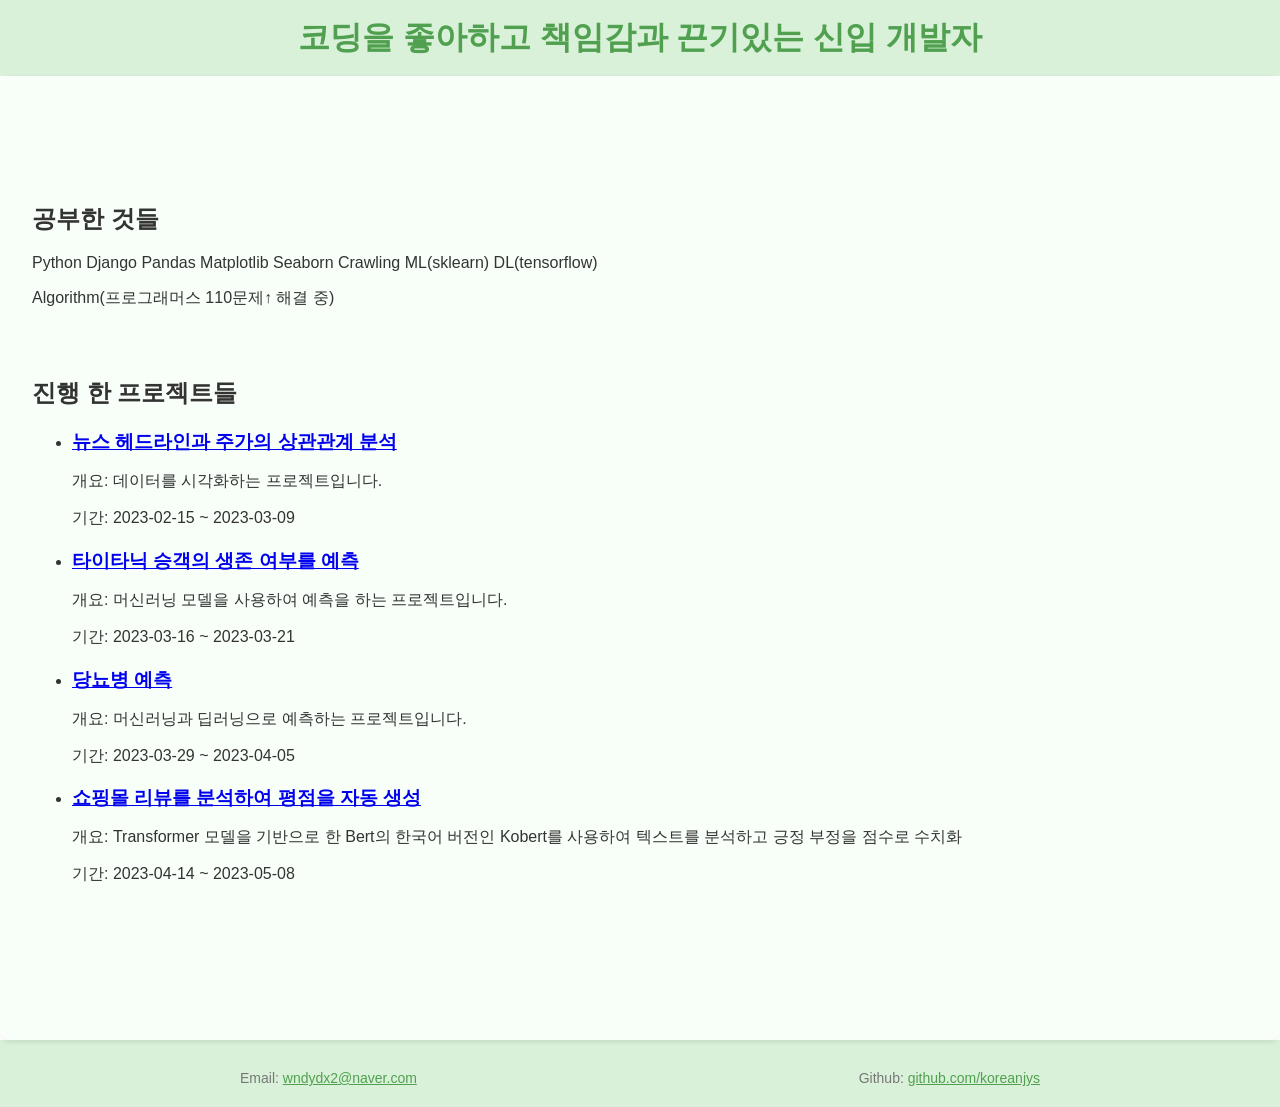
==== index.html @ 9a5b3128 "project update" ====
<!DOCTYPE html>
<html lang="en">
<head>
    <meta charset="UTF-8">
    <meta name="viewport" content="width=device-width, initial-scale=1.0">
    <title>JYS 포트폴리오</title>
    <link rel="stylesheet" href="style.css">

</head>
<body>
    <header>
        <h1>코딩을 좋아하고 책임감과 끈기있는 신입 개발자</h1>
    </header>

    <main class="landscape-section">
        <section id="study">
            <h2>공부한 것들</h2>
            <p>Python Django Pandas Matplotlib Seaborn Crawling ML(sklearn) DL(tensorflow)</p>
            <p>Algorithm(프로그래머스 110문제↑ 해결 중)</p>
        </section>

        <section id="projects">
            <h2>진행 한 프로젝트들</h2>
            <ul>
                <li>
                    <h3><a href="https://github.com/koreanjys/sw_project_1_data_visualization.git">뉴스 헤드라인과 주가의 상관관계 분석</a></h3>
                    <p>개요: 데이터를 시각화하는 프로젝트입니다.</p>
                    <p>기간: 2023-02-15 ~ 2023-03-09</p>
                </li>
                
                <li>
                    <h3><a href="https://github.com/koreanjys/sw_project_2_semi_ML.git">타이타닉 승객의 생존 여부를 예측</a></h3>
                    <p>개요: 머신러닝 모델을 사용하여 예측을 하는 프로젝트입니다.</p>
                    <p>기간: 2023-03-16 ~ 2023-03-21</p>
                </li>

                <li>
                    <h3><a href="https://github.com/koreanjys/sw_project_3_semi_DL.git">당뇨병 예측</a></h3>
                    <p>개요: 머신러닝과 딥러닝으로 예측하는 프로젝트입니다.</p>
                    <p>기간: 2023-03-29 ~ 2023-04-05</p>
                </li>

                <li>
                    <h3><a href="https://github.com/koreanjys/sw_project_4_review_to_point.git">쇼핑몰 리뷰를 분석하여 평점을 자동 생성</a></h3>
                    <p>개요: Transformer 모델을 기반으로 한 Bert의 한국어 버전인 Kobert를 사용하여 텍스트를 분석하고 긍정 부정을 점수로 수치화</p>
                    <p>기간: 2023-04-14 ~ 2023-05-08</p>
                </li>
            </ul>
        </section>
    </main>

    <footer>
        <section>
            <p>Email: <a href="#" id="email-link">wndydx2@naver.com</a></p>
            <p>Github: <a href="https://github.com/koreanjys" target="_blank">github.com/koreanjys</a></p>
            <!-- 필요한 다른 연락처 정보도 추가 가능 -->
        </section>
    </footer>

    <script src="script.js"></script> <!-- 스크립트 파일 추가 -->

</body>
</html>
---- style.css ----
/* style.css */


/* body */

body {
    margin: 0;
    padding: 0;
    font-family: Arial, sans-serif;
    color: #333;
}


/* .landscape-section */

.landscape-section {
    position: relative; /* Create a new stacking context */
    background-image: url("https://cdn.pixabay.com/photo/2022/08/13/18/25/river-7384240_1280.jpg");
    background-size: cover;
    background-position: center;
    background-repeat: no-repeat;
    padding: 2rem; /* Adjust the padding as needed */
    min-height: 100vh; /* or set a specific height for the section */
}

.landscape-section::before {
    content: ""; /* Create a pseudo-element */
    position: absolute;
    top: 0;
    left: 0;
    right: 0;
    bottom: 0;
    background-color: rgba(255, 255, 255, 0.5); /* Change the alpha value (0.5 here) to adjust the overlay opacity */
}

.landscape-section section {
    position: relative; /* Create a new stacking context */
    color: #333; /* Set the text color */
    z-index: 1; /* Ensure that the text is above the overlay */
}


/* header */

header {
    background-color: #d9f1d9; /* 연한 올리브색 배경 */
    padding: 1rem;
    text-align: center;
}

header h1 {
    margin: 0;
    color: #50a050; /* 연한 라임색 헤더 텍스트 색상 설정 */
}


/* main */

main {
    flex: 1; /* 메인 콘텐츠 영역이 남은 공간을 전부 차지하도록 함 */
    display: flex;
    flex-direction: column;
    align-items: flex-start;
    justify-content: center;
    padding: 2rem;
    background-color: #f2fff2; /* 연한 밝은 민트색 배경 */
    border-radius: 10px; /* 구역을 둥글게 만들기 */
    box-shadow: 0px 2px 5px rgba(0, 0, 0, 0.1); /* 그림자 추가 */
}

section {
    margin-bottom: 2rem;
}

h2 {
    color: #333; /* 연한 라임색 섹션 헤더 색상 설정 */
}

h3 {
    color: #333; /* 연한 올리브색 프로젝트 제목 색상 설정 */
    margin-bottom: 0.5rem;
}


/* footer */

footer {
    background-color: #d9f1d9; /* 연한 올리브색 배경 */
    padding: 1rem;
    text-align: center;
}

footer section {
    display: flex;
    flex-direction: row;
    align-items: center;
    justify-content: space-between; /* 요소들 사이의 간격을 띄우기 위해 space-between 사용 */
    max-width: 800px;
    margin: 0 auto;
}

footer h2 {
    color: #50a050; /* 연한 라임색 푸터 섹션 헤더 색상 설정 */
}

footer p {
    font-size: 14px;
    color: #777; /* 푸터 텍스트 색상 설정 */
    margin-bottom: 5px; /* 각 요소들의 마진 조정 */
}

footer a {
    color: #50a050; /* 연한 라임색 푸터 링크 색상 설정 */
    text-decoration: underline; /* 푸터 링크 텍스트 밑줄 추가 */
    margin-bottom: 5px; /* 각 요소들의 마진 조정 */
}
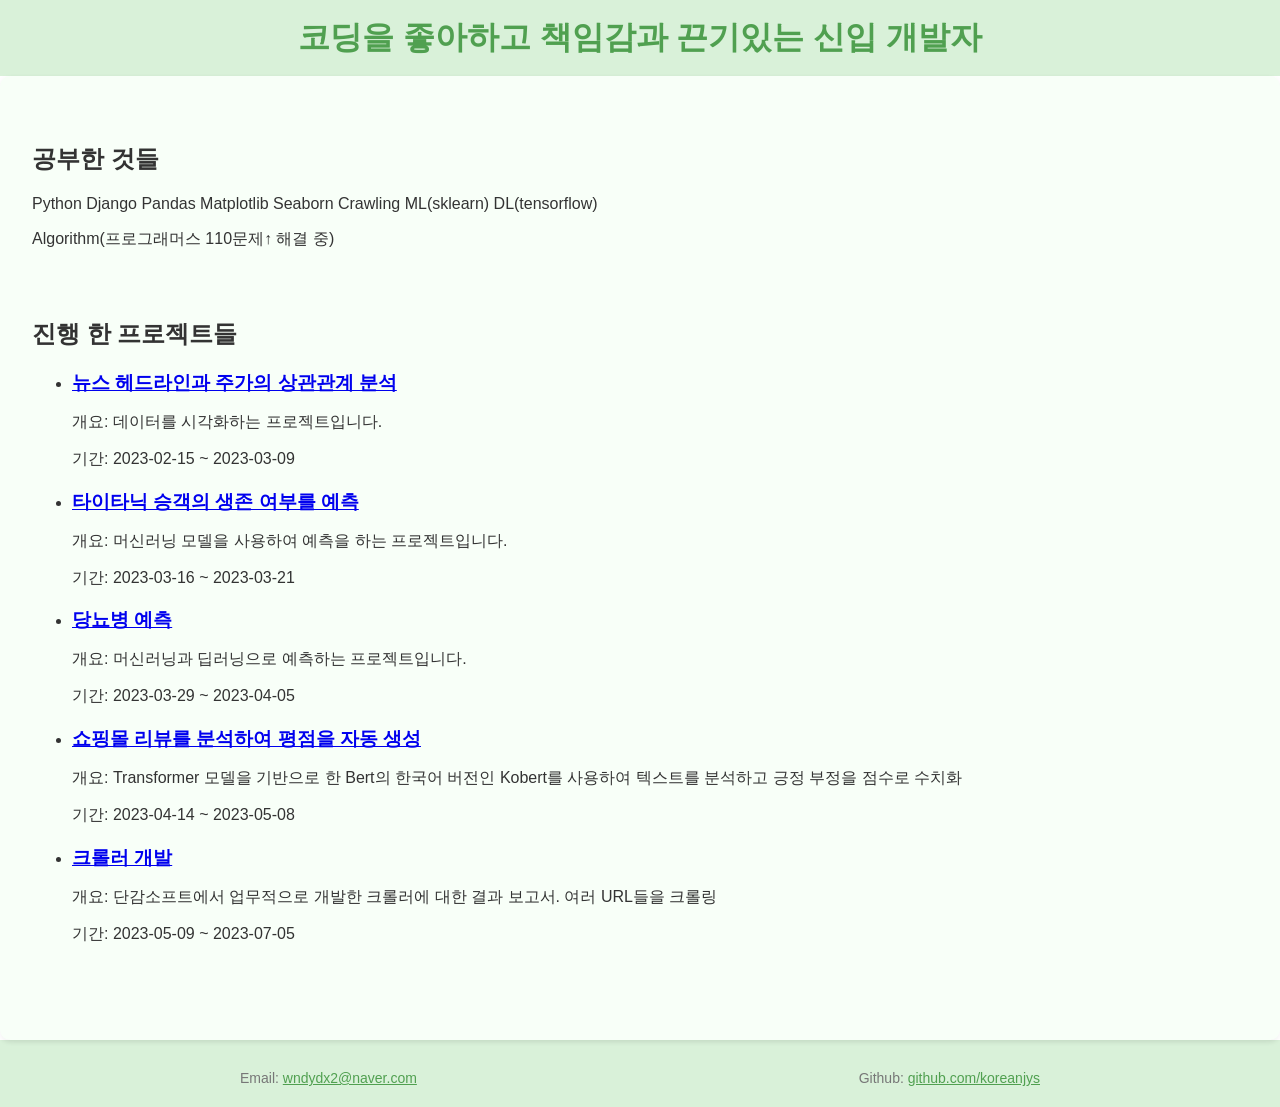
==== commit 3312643e: "update" ====
--- a/index.html
+++ b/index.html
@@ -45,6 +45,12 @@
                     <p>개요: Transformer 모델을 기반으로 한 Bert의 한국어 버전인 Kobert를 사용하여 텍스트를 분석하고 긍정 부정을 점수로 수치화</p>
                     <p>기간: 2023-04-14 ~ 2023-05-08</p>
                 </li>
+
+                <li>
+                    <h3><a href="https://github.com/koreanjys/onboarding_work.git">크롤러 개발</a></h3>
+                    <p>개요: 단감소프트에서 업무적으로 개발한 크롤러에 대한 결과 보고서. 여러 URL들을 크롤링</p>
+                    <p>기간: 2023-05-09 ~ 2023-07-05</p>
+                </li>
             </ul>
         </section>
     </main>
--- a/style.css
+++ b/style.css
@@ -15,7 +15,7 @@
 
 .landscape-section {
     position: relative; /* Create a new stacking context */
-    background-image: url("https://cdn.pixabay.com/photo/2022/08/13/18/25/river-7384240_1280.jpg");
+    background-image: url("https://cdn.pixabay.com/photo/2016/09/16/19/14/day-1674886_1280.png");
     background-size: cover;
     background-position: center;
     background-repeat: no-repeat;
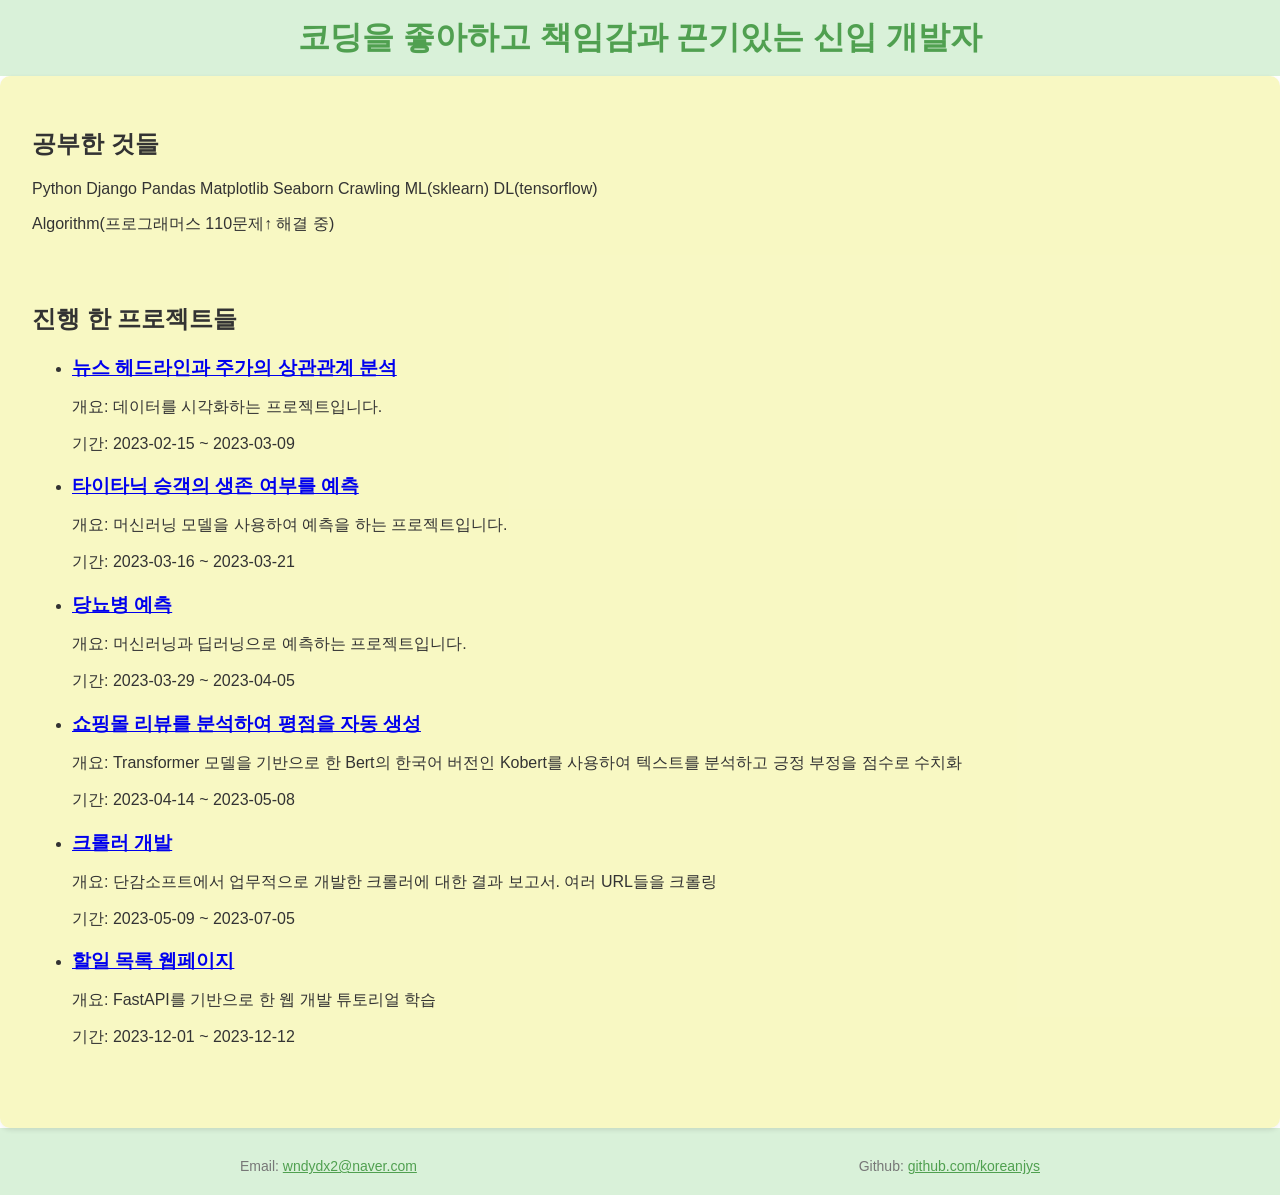
==== commit fcb5a4e5: "FastAPI dev" ====
--- a/index.html
+++ b/index.html
@@ -51,6 +51,12 @@
                     <p>개요: 단감소프트에서 업무적으로 개발한 크롤러에 대한 결과 보고서. 여러 URL들을 크롤링</p>
                     <p>기간: 2023-05-09 ~ 2023-07-05</p>
                 </li>
+
+                <li>
+                    <h3><a href="https://github.com/koreanjys/todos.git">할일 목록 웹페이지</a></h3>
+                    <p>개요: FastAPI를 기반으로 한 웹 개발 튜토리얼 학습</p>
+                    <p>기간: 2023-12-01 ~ 2023-12-12</p>
+                </li>
             </ul>
         </section>
     </main>
--- a/style.css
+++ b/style.css
@@ -15,13 +15,11 @@
 
 .landscape-section {
     position: relative; /* Create a new stacking context */
-    background-image: url("https://cdn.pixabay.com/photo/2016/09/16/19/14/day-1674886_1280.png");
-    background-size: cover;
-    background-position: center;
-    background-repeat: no-repeat;
+    background-color: #f1f188; /* Replace this with the desired color */
     padding: 2rem; /* Adjust the padding as needed */
     min-height: 100vh; /* or set a specific height for the section */
 }
+
 
 .landscape-section::before {
     content: ""; /* Create a pseudo-element */
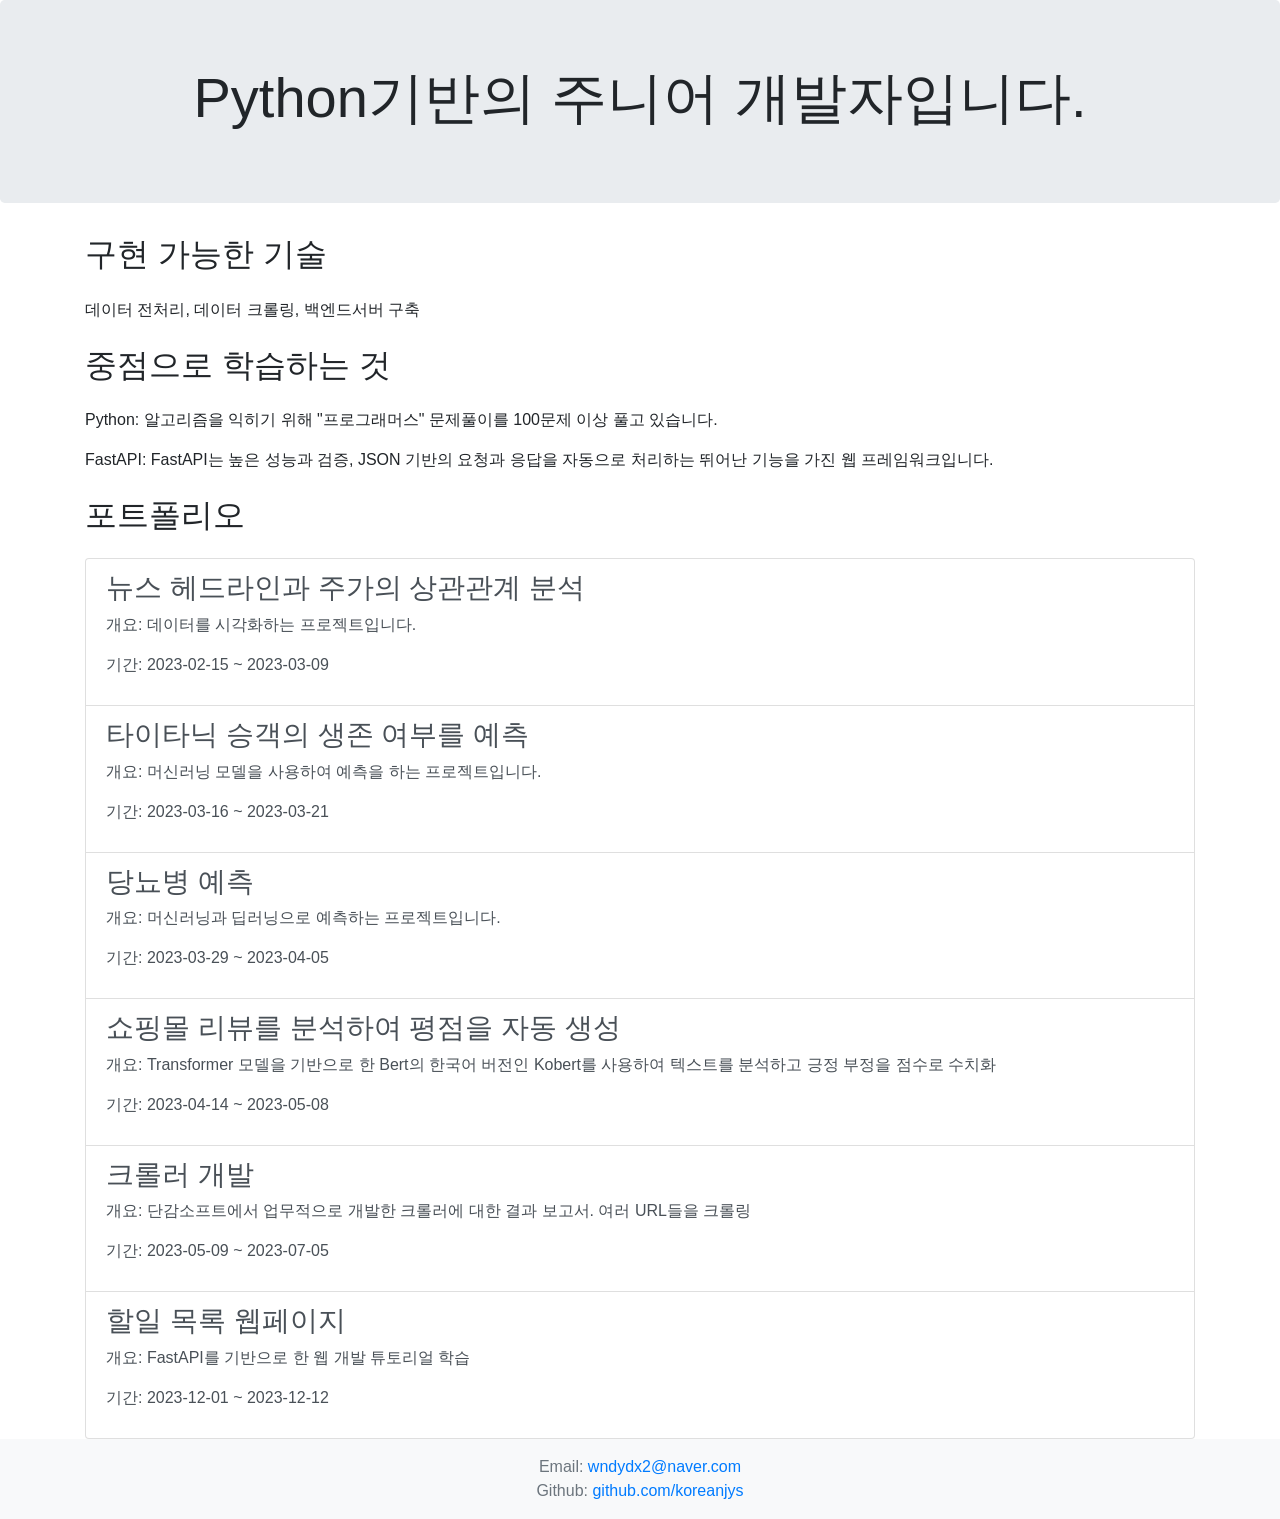
==== commit e1d2deb0: "edit my popol" ====
--- a/index.html
+++ b/index.html
@@ -1,75 +1,95 @@
 <!DOCTYPE html>
-<html lang="en">
+<html lang="ko">
 <head>
     <meta charset="UTF-8">
-    <meta name="viewport" content="width=device-width, initial-scale=1.0">
+    <meta name="viewport" content="width=device-width, initial-scale=1">
     <title>JYS 포트폴리오</title>
-    <link rel="stylesheet" href="style.css">
 
+    <!-- Bootstrap CSS -->
+    <link href="https://stackpath.bootstrapcdn.com/bootstrap/4.5.2/css/bootstrap.min.css" rel="stylesheet">
 </head>
 <body>
     <header>
-        <h1>코딩을 좋아하고 책임감과 끈기있는 신입 개발자</h1>
+        <div class="jumbotron text-center">
+            <h1 class="display-4">Python기반의 주니어 개발자입니다.</h1>
+        </div>
     </header>
 
-    <main class="landscape-section">
+    <main class="container">
         <section id="study">
-            <h2>공부한 것들</h2>
-            <p>Python Django Pandas Matplotlib Seaborn Crawling ML(sklearn) DL(tensorflow)</p>
-            <p>Algorithm(프로그래머스 110문제↑ 해결 중)</p>
+            <h2 class="my-4">구현 가능한 기술</h2>
+            <p>데이터 전처리, 데이터 크롤링, 백엔드서버 구축</p>
+            <h2 class="my-4">중점으로 학습하는 것</h2>
+            <p>Python: 알고리즘을 익히기 위해 "프로그래머스" 문제풀이를 100문제 이상 풀고 있습니다.</p>
+            <p>FastAPI: FastAPI는 높은 성능과 검증, JSON 기반의 요청과 응답을 자동으로 처리하는 뛰어난 기능을 가진 웹 프레임워크입니다.</p>
         </section>
 
         <section id="projects">
-            <h2>진행 한 프로젝트들</h2>
-            <ul>
-                <li>
-                    <h3><a href="https://github.com/koreanjys/sw_project_1_data_visualization.git">뉴스 헤드라인과 주가의 상관관계 분석</a></h3>
-                    <p>개요: 데이터를 시각화하는 프로젝트입니다.</p>
-                    <p>기간: 2023-02-15 ~ 2023-03-09</p>
-                </li>
-                
-                <li>
-                    <h3><a href="https://github.com/koreanjys/sw_project_2_semi_ML.git">타이타닉 승객의 생존 여부를 예측</a></h3>
-                    <p>개요: 머신러닝 모델을 사용하여 예측을 하는 프로젝트입니다.</p>
-                    <p>기간: 2023-03-16 ~ 2023-03-21</p>
-                </li>
+            <h2 class="my-4">포트폴리오</h2>
+            <div class="list-group">
+                <!-- 프로젝트들을 list-group-item으로 추가 -->
+                <a href="https://github.com/koreanjys/sw_project_1_data_visualization.git" class="list-group-item list-group-item-action">
+                    <div>
+                        <h3>뉴스 헤드라인과 주가의 상관관계 분석</h3>
+                        <p>개요: 데이터를 시각화하는 프로젝트입니다.</p>
+                        <p>기간: 2023-02-15 ~ 2023-03-09</p>
+                    </div>
+                </a>
 
-                <li>
-                    <h3><a href="https://github.com/koreanjys/sw_project_3_semi_DL.git">당뇨병 예측</a></h3>
-                    <p>개요: 머신러닝과 딥러닝으로 예측하는 프로젝트입니다.</p>
-                    <p>기간: 2023-03-29 ~ 2023-04-05</p>
-                </li>
+                <a href="https://github.com/koreanjys/sw_project_2_semi_ML.git" class="list-group-item list-group-item-action">
+                    <div>
+                        <h3>타이타닉 승객의 생존 여부를 예측</h3>
+                        <p>개요: 머신러닝 모델을 사용하여 예측을 하는 프로젝트입니다.</p>
+                        <p>기간: 2023-03-16 ~ 2023-03-21</p>
+                    </div>
+                </a>
 
-                <li>
-                    <h3><a href="https://github.com/koreanjys/sw_project_4_review_to_point.git">쇼핑몰 리뷰를 분석하여 평점을 자동 생성</a></h3>
-                    <p>개요: Transformer 모델을 기반으로 한 Bert의 한국어 버전인 Kobert를 사용하여 텍스트를 분석하고 긍정 부정을 점수로 수치화</p>
-                    <p>기간: 2023-04-14 ~ 2023-05-08</p>
-                </li>
+                <a href="https://github.com/koreanjys/sw_project_3_semi_DL.git" class="list-group-item list-group-item-action">
+                    <div>
+                        <h3>당뇨병 예측</h3>
+                        <p>개요: 머신러닝과 딥러닝으로 예측하는 프로젝트입니다.</p>
+                        <p>기간: 2023-03-29 ~ 2023-04-05</p>
+                    </div>
+                </a>
 
-                <li>
-                    <h3><a href="https://github.com/koreanjys/onboarding_work.git">크롤러 개발</a></h3>
-                    <p>개요: 단감소프트에서 업무적으로 개발한 크롤러에 대한 결과 보고서. 여러 URL들을 크롤링</p>
-                    <p>기간: 2023-05-09 ~ 2023-07-05</p>
-                </li>
+                <a href="https://github.com/koreanjys/sw_project_4_review_to_point.git" class="list-group-item list-group-item-action">
+                    <div>
+                        <h3>쇼핑몰 리뷰를 분석하여 평점을 자동 생성</h3>
+                        <p>개요: Transformer 모델을 기반으로 한 Bert의 한국어 버전인 Kobert를 사용하여 텍스트를 분석하고 긍정 부정을 점수로 수치화</p>
+                        <p>기간: 2023-04-14 ~ 2023-05-08</p>
+                    </div>
+                </a>
 
-                <li>
-                    <h3><a href="https://github.com/koreanjys/todos.git">할일 목록 웹페이지</a></h3>
-                    <p>개요: FastAPI를 기반으로 한 웹 개발 튜토리얼 학습</p>
-                    <p>기간: 2023-12-01 ~ 2023-12-12</p>
-                </li>
-            </ul>
+                <a href="https://github.com/koreanjys/onboarding_work.git" class="list-group-item list-group-item-action">
+                    <div>
+                        <h3>크롤러 개발</h3>
+                        <p>개요: 단감소프트에서 업무적으로 개발한 크롤러에 대한 결과 보고서. 여러 URL들을 크롤링</p>
+                        <p>기간: 2023-05-09 ~ 2023-07-05</p>
+                    </div>
+                </a>
+
+                <a href="https://github.com/koreanjys/todos.git" class="list-group-item list-group-item-action">
+                    <div>
+                        <h3>할일 목록 웹페이지</h3>
+                        <p>개요: FastAPI를 기반으로 한 웹 개발 튜토리얼 학습</p>
+                        <p>기간: 2023-12-01 ~ 2023-12-12</p>
+                    </div>
+                </a>
+
+            </div>
         </section>
     </main>
 
-    <footer>
-        <section>
-            <p>Email: <a href="#" id="email-link">wndydx2@naver.com</a></p>
-            <p>Github: <a href="https://github.com/koreanjys" target="_blank">github.com/koreanjys</a></p>
-            <!-- 필요한 다른 연락처 정보도 추가 가능 -->
-        </section>
+    <footer class="footer mt-auto py-3 bg-light">
+        <div class="container text-center">
+            <span class="text-muted">Email: <a href="#" id="email-link">wndydx2@naver.com</a></span><br>
+            <span class="text-muted">Github: <a href="https://github.com/koreanjys" target="_blank">github.com/koreanjys</a></span>
+        </div>
     </footer>
 
-    <script src="script.js"></script> <!-- 스크립트 파일 추가 -->
-
+    <!-- Optional JavaScript -->
+    <!-- jQuery first, then Popper.js, then Bootstrap JS -->
+    <script src="https://code.jquery.com/jquery-3.5.1.slim.min.js"></script>
+    <script src="https://cdn.jsdelivr.net/npm/bootstrap@4.5.2/dist/js/bootstrap.bundle.min.js"></script>
 </body>
 </html>
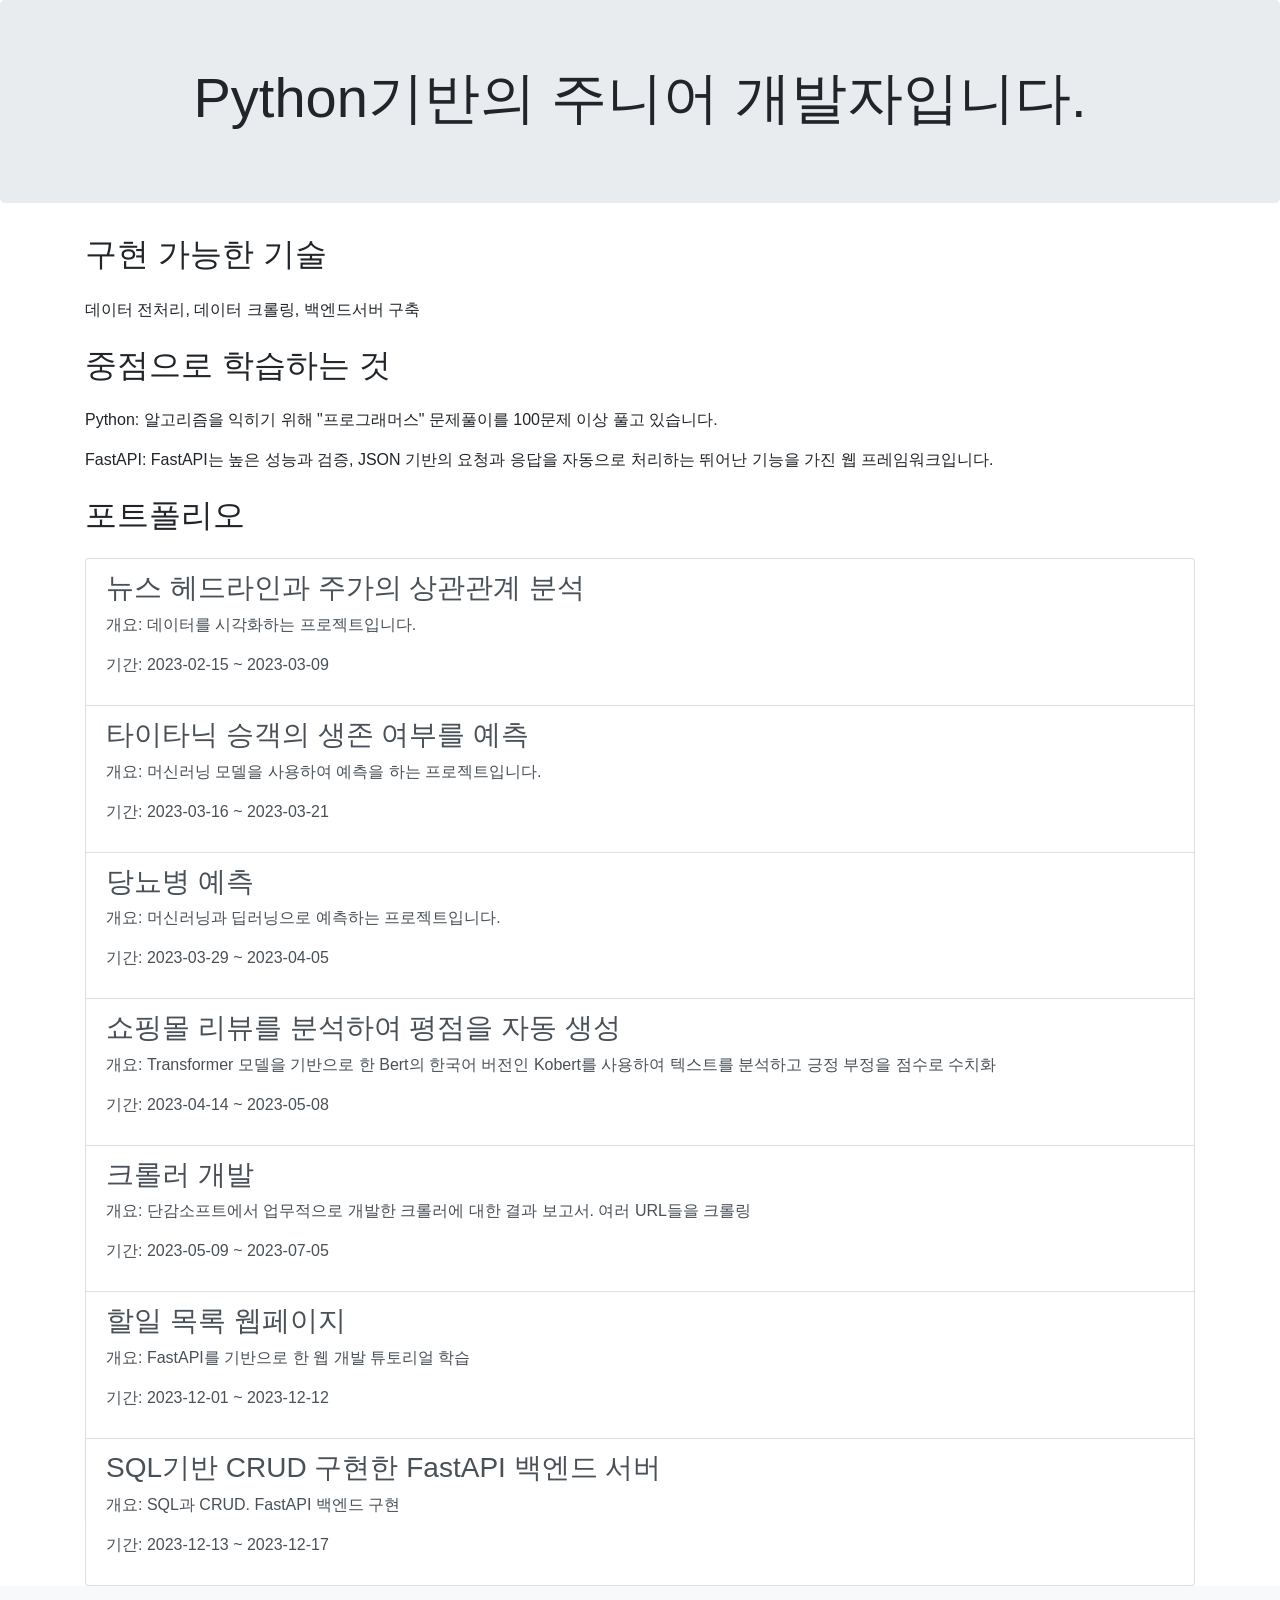
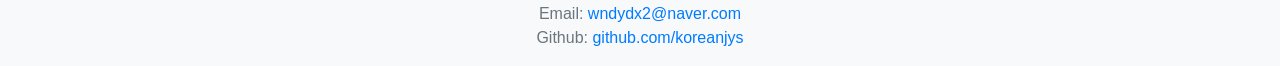
==== commit 919cb333: "SQL CRUD FastAPI BE" ====
--- a/index.html
+++ b/index.html
@@ -76,6 +76,13 @@
                     </div>
                 </a>
 
+                <a href="https://github.com/koreanjys/planner/tree/planner-sql" class="list-group-item list-group-item-action">
+                    <div>
+                        <h3>SQL기반 CRUD 구현한 FastAPI 백엔드 서버</h3>
+                        <p>개요: SQL과 CRUD. FastAPI 백엔드 구현</p>
+                        <p>기간: 2023-12-13 ~ 2023-12-17</p>
+                    </div>
+                </a>
             </div>
         </section>
     </main>
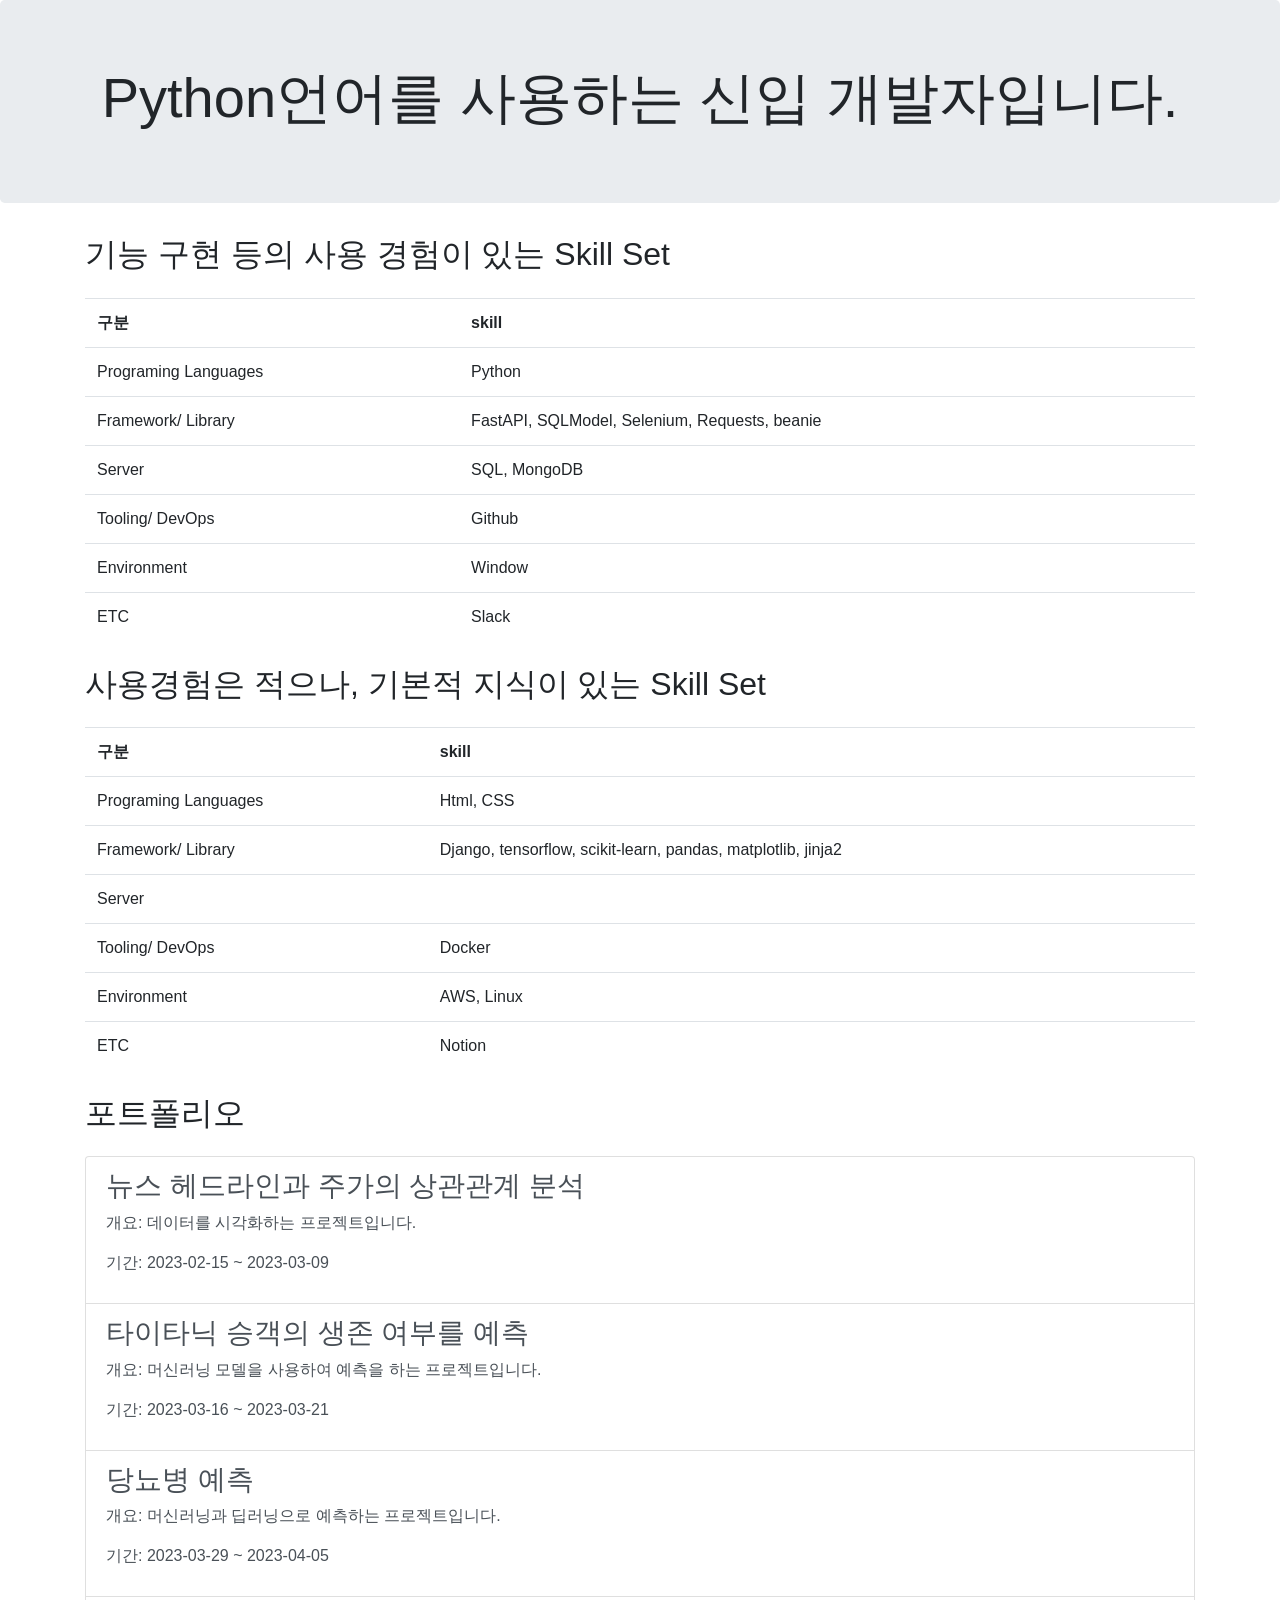
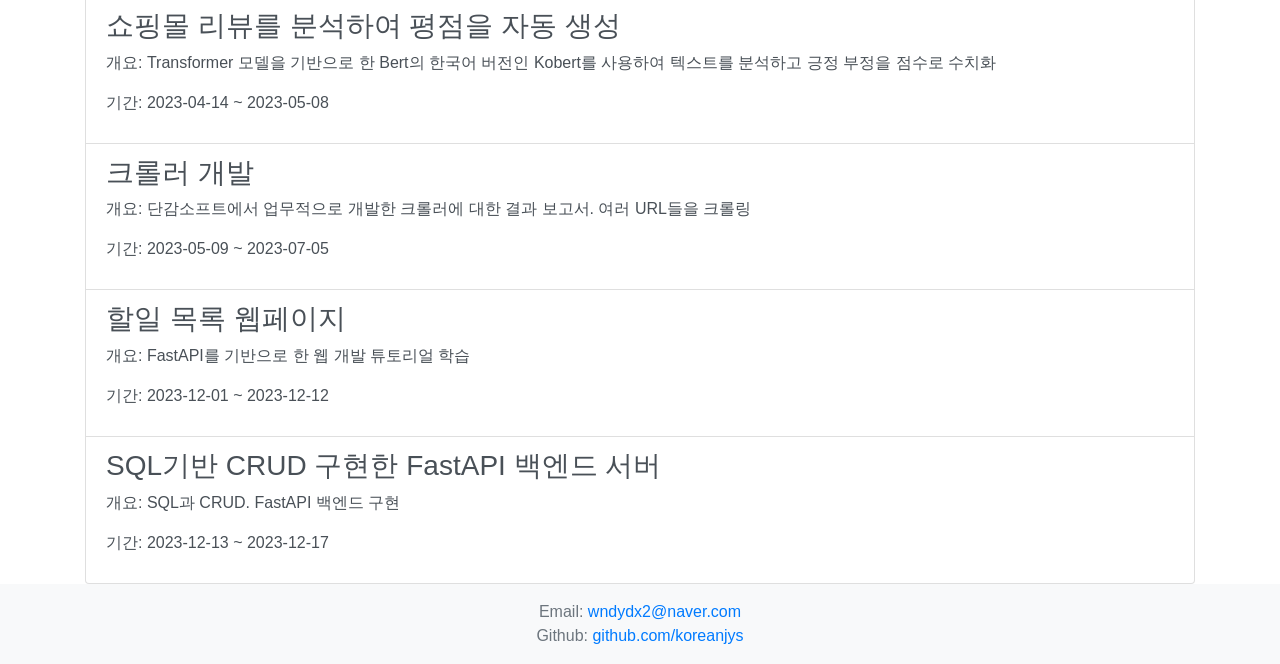
==== commit 471523c8: "update" ====
--- a/index.html
+++ b/index.html
@@ -11,17 +11,75 @@
 <body>
     <header>
         <div class="jumbotron text-center">
-            <h1 class="display-4">Python기반의 주니어 개발자입니다.</h1>
+            <h1 class="display-4">Python언어를 사용하는 신입 개발자입니다.</h1>
         </div>
     </header>
 
     <main class="container">
         <section id="study">
-            <h2 class="my-4">구현 가능한 기술</h2>
-            <p>데이터 전처리, 데이터 크롤링, 백엔드서버 구축</p>
-            <h2 class="my-4">중점으로 학습하는 것</h2>
-            <p>Python: 알고리즘을 익히기 위해 "프로그래머스" 문제풀이를 100문제 이상 풀고 있습니다.</p>
-            <p>FastAPI: FastAPI는 높은 성능과 검증, JSON 기반의 요청과 응답을 자동으로 처리하는 뛰어난 기능을 가진 웹 프레임워크입니다.</p>
+            <h2 class="my-4">기능 구현 등의 사용 경험이 있는 Skill Set</h2>
+            <table class="table">
+                <tr>
+                    <th>구분</th>
+                    <th>skill</th>
+                </tr>
+                <tr>
+                    <td>Programing Languages</td>
+                    <td>Python</td>
+                </tr>
+                <tr>
+                    <td>Framework/ Library</td>
+                    <td>FastAPI, SQLModel, Selenium, Requests, beanie</td>
+                </tr>
+                <tr>
+                    <td>Server</td>
+                    <td>SQL, MongoDB</td>
+                </tr>
+                <tr>
+                    <td>Tooling/ DevOps</td>
+                    <td>Github</td>
+                </tr>
+                <tr>
+                    <td>Environment</td>
+                    <td>Window</td>
+                </tr>
+                <tr>
+                    <td>ETC</td>
+                    <td>Slack</td>
+                </tr>
+            </table>
+            
+            <h2 class="my-4">사용경험은 적으나, 기본적 지식이 있는 Skill Set</h2>
+            <table class="table">
+                <tr>
+                    <th>구분</th>
+                    <th>skill</th>
+                </tr>
+                <tr>
+                    <td>Programing Languages</td>
+                    <td>Html, CSS</td>
+                </tr>
+                <tr>
+                    <td>Framework/ Library</td>
+                    <td>Django, tensorflow, scikit-learn, pandas, matplotlib, jinja2</td>
+                </tr>
+                <tr>
+                    <td>Server</td>
+                    <td></td>
+                </tr>
+                <tr>
+                    <td>Tooling/ DevOps</td>
+                    <td>Docker</td>
+                </tr>
+                <tr>
+                    <td>Environment</td>
+                    <td>AWS, Linux</td>
+                </tr>
+                <tr>
+                    <td>ETC</td>
+                    <td>Notion</td>
+                </tr>
+            </table>
         </section>
 
         <section id="projects">
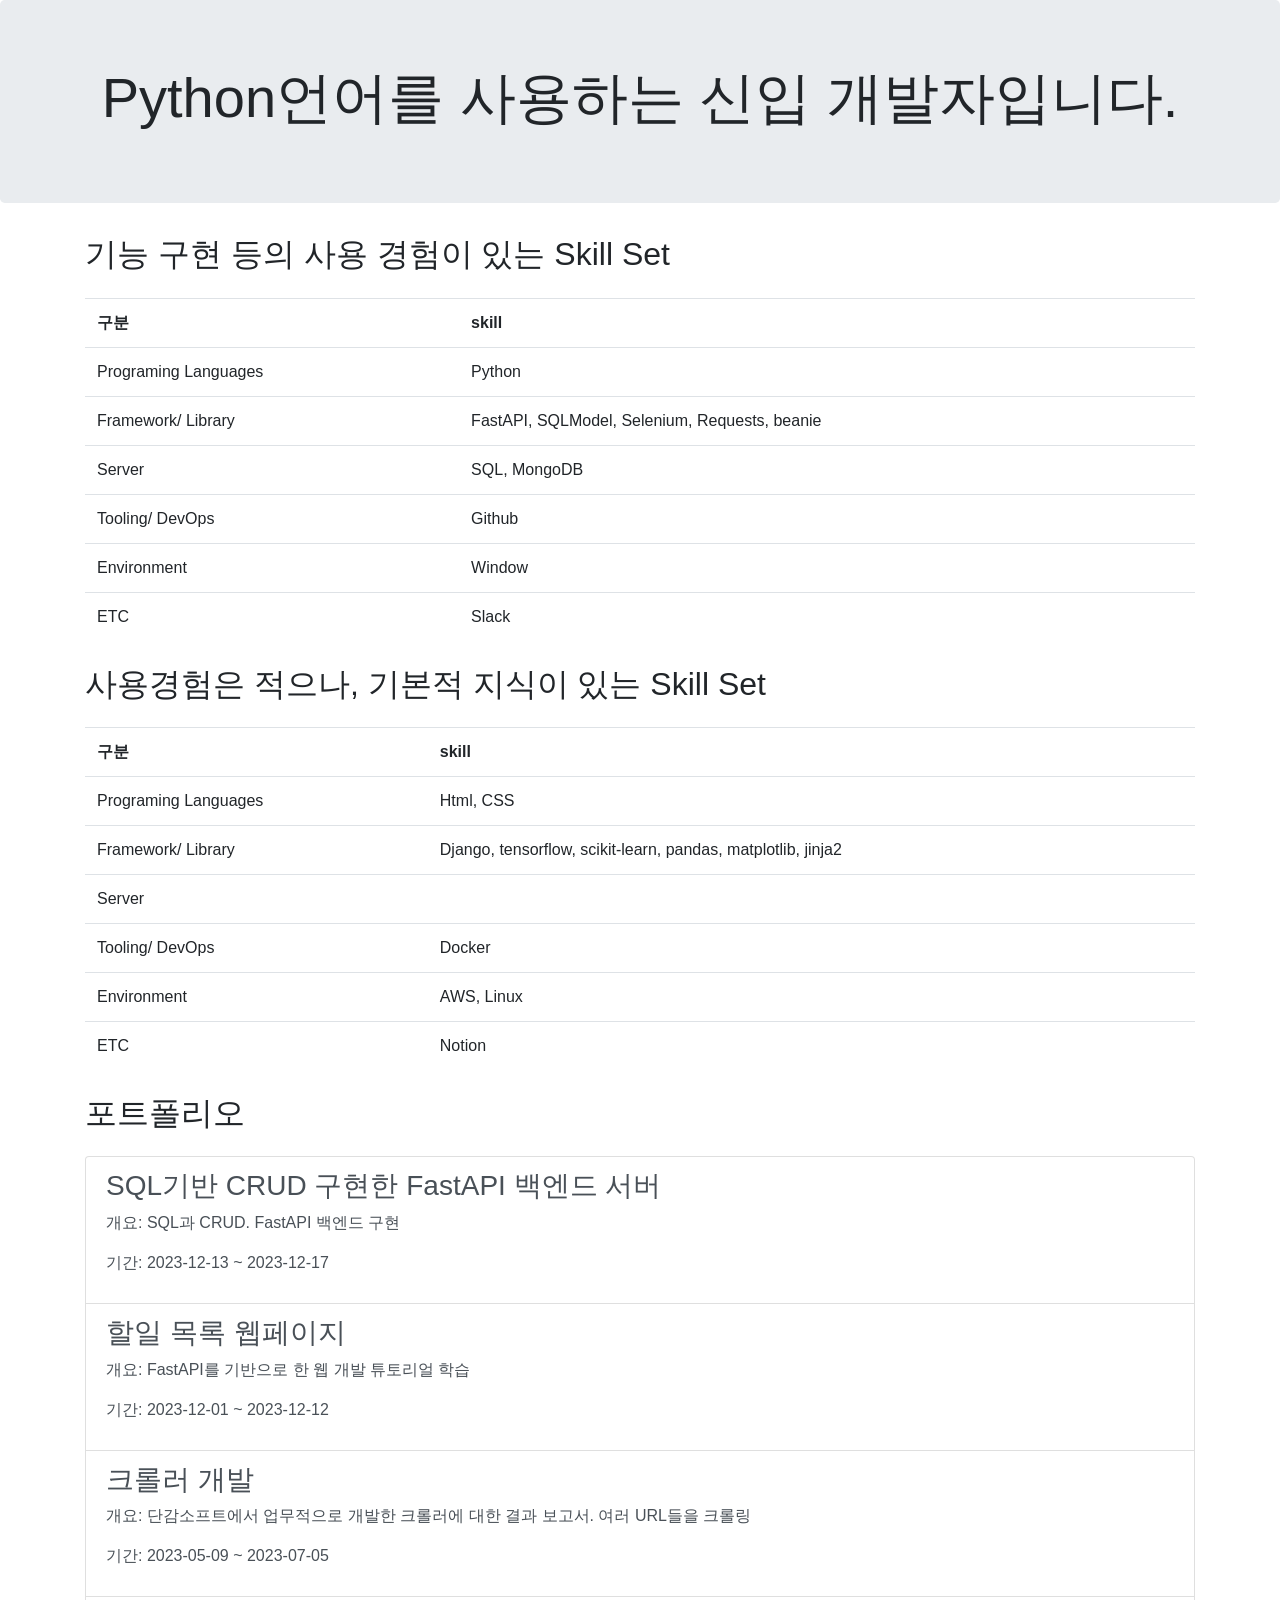
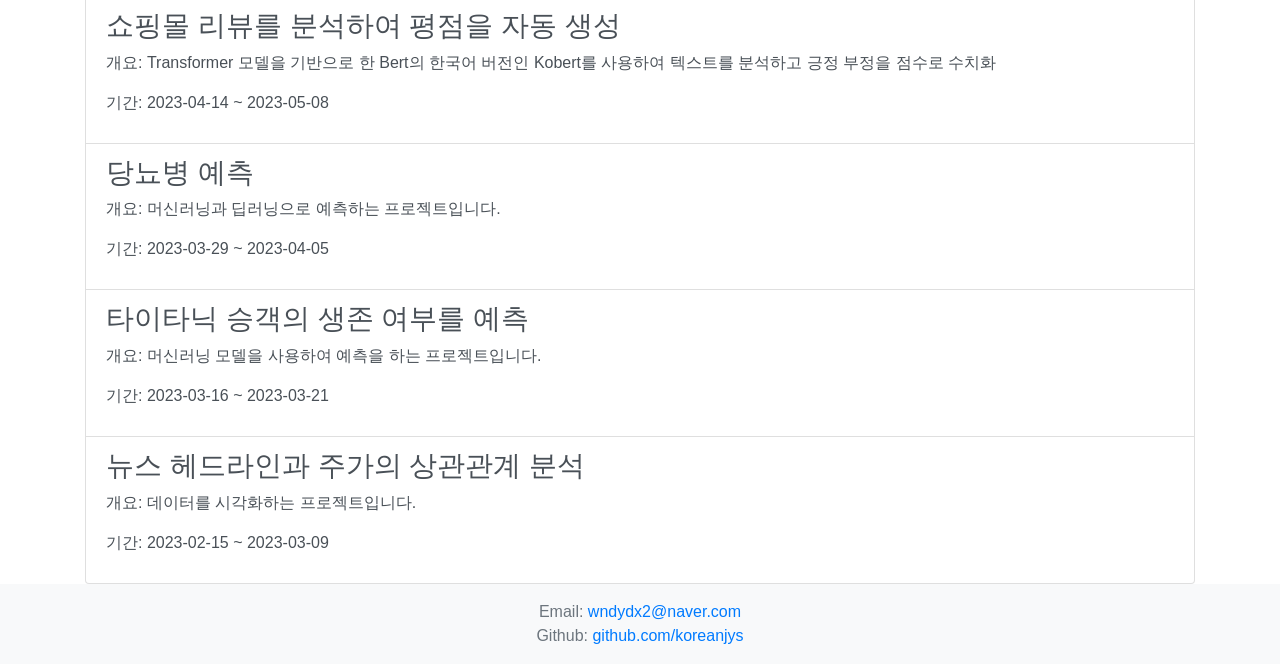
==== commit bb320a3f: "update" ====
--- a/index.html
+++ b/index.html
@@ -86,6 +86,54 @@
             <h2 class="my-4">포트폴리오</h2>
             <div class="list-group">
                 <!-- 프로젝트들을 list-group-item으로 추가 -->
+                <a href="https://github.com/koreanjys/planner/tree/planner-sql" class="list-group-item list-group-item-action">
+                    <div>
+                        <h3>SQL기반 CRUD 구현한 FastAPI 백엔드 서버</h3>
+                        <p>개요: SQL과 CRUD. FastAPI 백엔드 구현</p>
+                        <p>기간: 2023-12-13 ~ 2023-12-17</p>
+                    </div>
+                </a>
+        
+                <a href="https://github.com/koreanjys/todos.git" class="list-group-item list-group-item-action">
+                    <div>
+                        <h3>할일 목록 웹페이지</h3>
+                        <p>개요: FastAPI를 기반으로 한 웹 개발 튜토리얼 학습</p>
+                        <p>기간: 2023-12-01 ~ 2023-12-12</p>
+                    </div>
+                </a>
+        
+                <a href="https://github.com/koreanjys/onboarding_work.git" class="list-group-item list-group-item-action">
+                    <div>
+                        <h3>크롤러 개발</h3>
+                        <p>개요: 단감소프트에서 업무적으로 개발한 크롤러에 대한 결과 보고서. 여러 URL들을 크롤링</p>
+                        <p>기간: 2023-05-09 ~ 2023-07-05</p>
+                    </div>
+                </a>
+        
+                <a href="https://github.com/koreanjys/sw_project_4_review_to_point.git" class="list-group-item list-group-item-action">
+                    <div>
+                        <h3>쇼핑몰 리뷰를 분석하여 평점을 자동 생성</h3>
+                        <p>개요: Transformer 모델을 기반으로 한 Bert의 한국어 버전인 Kobert를 사용하여 텍스트를 분석하고 긍정 부정을 점수로 수치화</p>
+                        <p>기간: 2023-04-14 ~ 2023-05-08</p>
+                    </div>
+                </a>
+        
+                <a href="https://github.com/koreanjys/sw_project_3_semi_DL.git" class="list-group-item list-group-item-action">
+                    <div>
+                        <h3>당뇨병 예측</h3>
+                        <p>개요: 머신러닝과 딥러닝으로 예측하는 프로젝트입니다.</p>
+                        <p>기간: 2023-03-29 ~ 2023-04-05</p>
+                    </div>
+                </a>
+        
+                <a href="https://github.com/koreanjys/sw_project_2_semi_ML.git" class="list-group-item list-group-item-action">
+                    <div>
+                        <h3>타이타닉 승객의 생존 여부를 예측</h3>
+                        <p>개요: 머신러닝 모델을 사용하여 예측을 하는 프로젝트입니다.</p>
+                        <p>기간: 2023-03-16 ~ 2023-03-21</p>
+                    </div>
+                </a>
+        
                 <a href="https://github.com/koreanjys/sw_project_1_data_visualization.git" class="list-group-item list-group-item-action">
                     <div>
                         <h3>뉴스 헤드라인과 주가의 상관관계 분석</h3>
@@ -93,56 +141,9 @@
                         <p>기간: 2023-02-15 ~ 2023-03-09</p>
                     </div>
                 </a>
-
-                <a href="https://github.com/koreanjys/sw_project_2_semi_ML.git" class="list-group-item list-group-item-action">
-                    <div>
-                        <h3>타이타닉 승객의 생존 여부를 예측</h3>
-                        <p>개요: 머신러닝 모델을 사용하여 예측을 하는 프로젝트입니다.</p>
-                        <p>기간: 2023-03-16 ~ 2023-03-21</p>
-                    </div>
-                </a>
-
-                <a href="https://github.com/koreanjys/sw_project_3_semi_DL.git" class="list-group-item list-group-item-action">
-                    <div>
-                        <h3>당뇨병 예측</h3>
-                        <p>개요: 머신러닝과 딥러닝으로 예측하는 프로젝트입니다.</p>
-                        <p>기간: 2023-03-29 ~ 2023-04-05</p>
-                    </div>
-                </a>
-
-                <a href="https://github.com/koreanjys/sw_project_4_review_to_point.git" class="list-group-item list-group-item-action">
-                    <div>
-                        <h3>쇼핑몰 리뷰를 분석하여 평점을 자동 생성</h3>
-                        <p>개요: Transformer 모델을 기반으로 한 Bert의 한국어 버전인 Kobert를 사용하여 텍스트를 분석하고 긍정 부정을 점수로 수치화</p>
-                        <p>기간: 2023-04-14 ~ 2023-05-08</p>
-                    </div>
-                </a>
-
-                <a href="https://github.com/koreanjys/onboarding_work.git" class="list-group-item list-group-item-action">
-                    <div>
-                        <h3>크롤러 개발</h3>
-                        <p>개요: 단감소프트에서 업무적으로 개발한 크롤러에 대한 결과 보고서. 여러 URL들을 크롤링</p>
-                        <p>기간: 2023-05-09 ~ 2023-07-05</p>
-                    </div>
-                </a>
-
-                <a href="https://github.com/koreanjys/todos.git" class="list-group-item list-group-item-action">
-                    <div>
-                        <h3>할일 목록 웹페이지</h3>
-                        <p>개요: FastAPI를 기반으로 한 웹 개발 튜토리얼 학습</p>
-                        <p>기간: 2023-12-01 ~ 2023-12-12</p>
-                    </div>
-                </a>
-
-                <a href="https://github.com/koreanjys/planner/tree/planner-sql" class="list-group-item list-group-item-action">
-                    <div>
-                        <h3>SQL기반 CRUD 구현한 FastAPI 백엔드 서버</h3>
-                        <p>개요: SQL과 CRUD. FastAPI 백엔드 구현</p>
-                        <p>기간: 2023-12-13 ~ 2023-12-17</p>
-                    </div>
-                </a>
             </div>
         </section>
+        
     </main>
 
     <footer class="footer mt-auto py-3 bg-light">
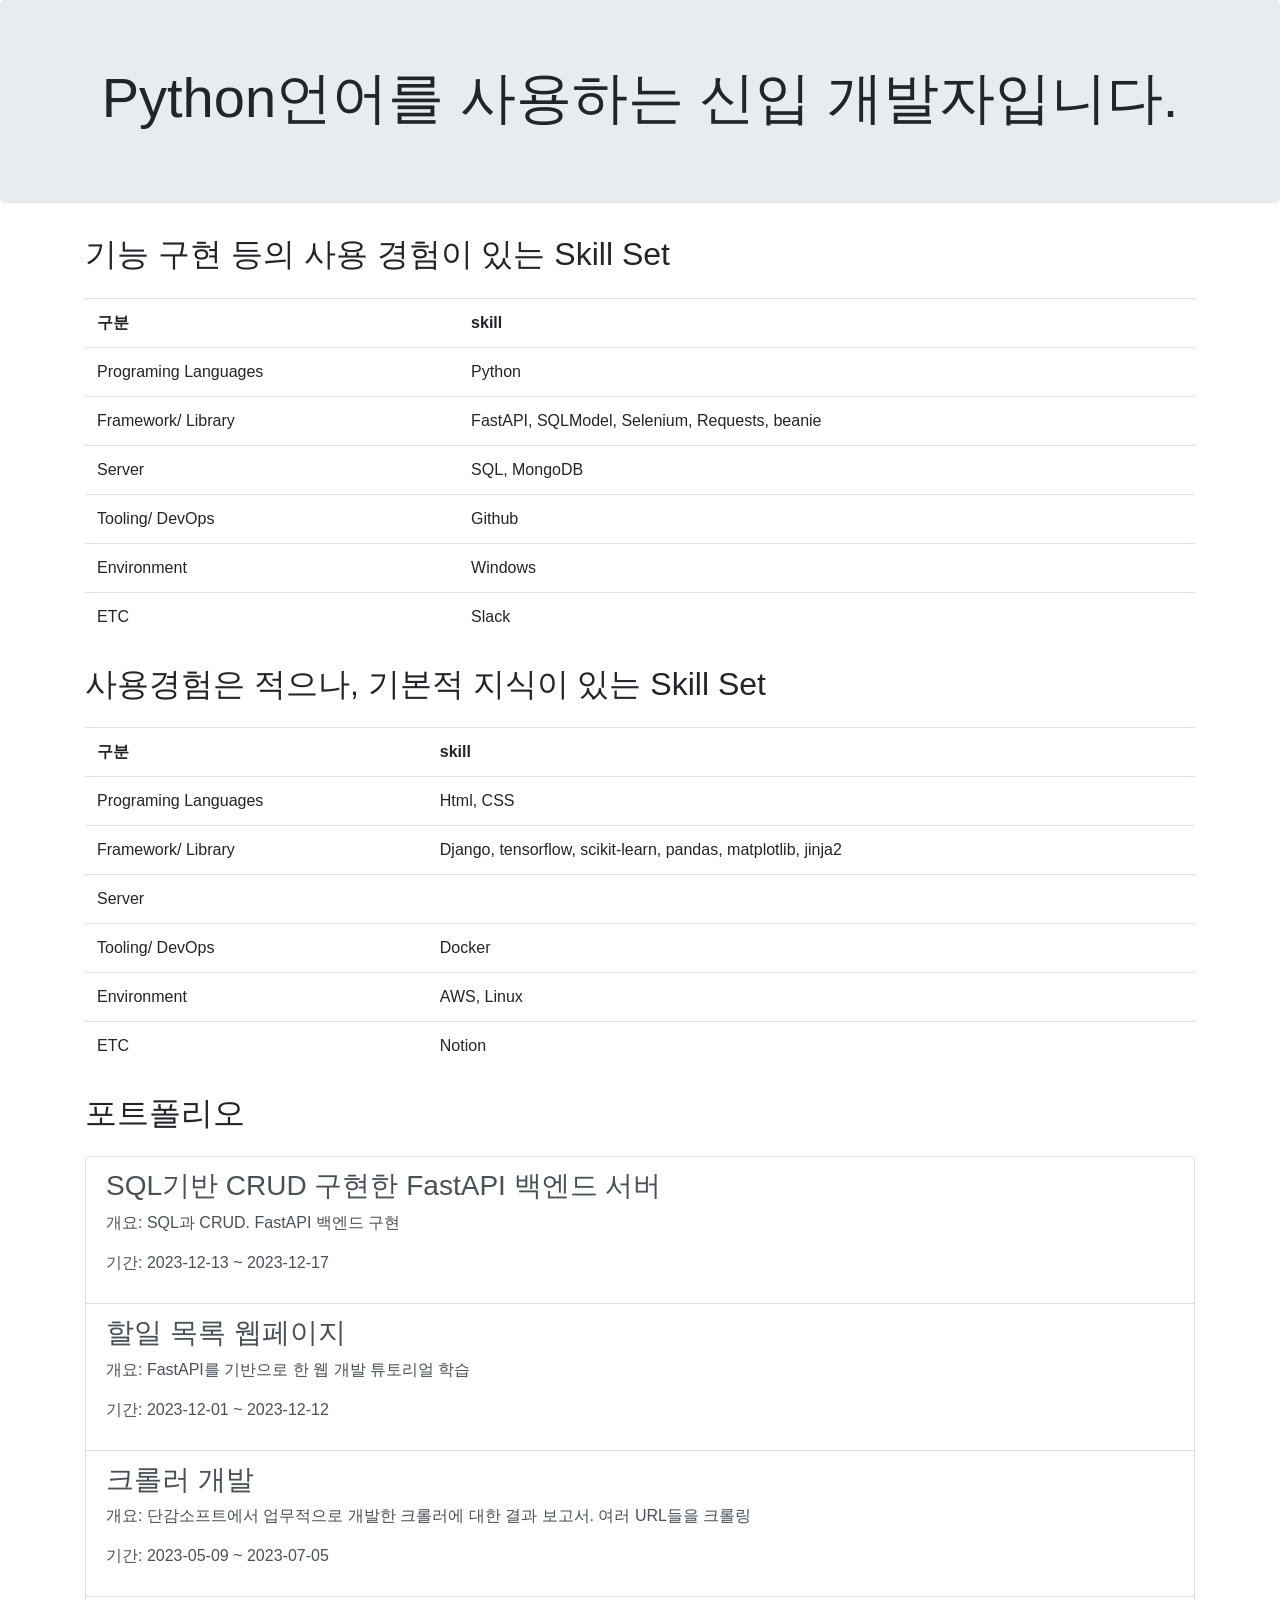
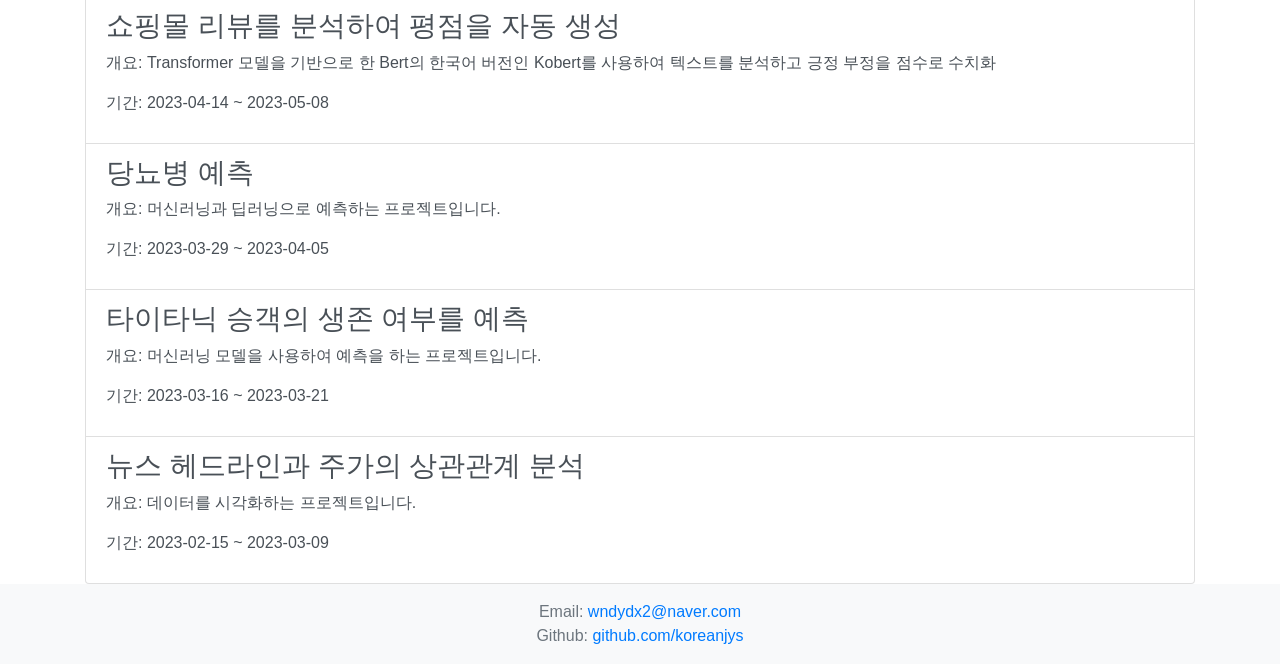
==== commit 0864fbe8: "오타수정" ====
--- a/index.html
+++ b/index.html
@@ -41,7 +41,7 @@
                 </tr>
                 <tr>
                     <td>Environment</td>
-                    <td>Window</td>
+                    <td>Windows</td>
                 </tr>
                 <tr>
                     <td>ETC</td>
